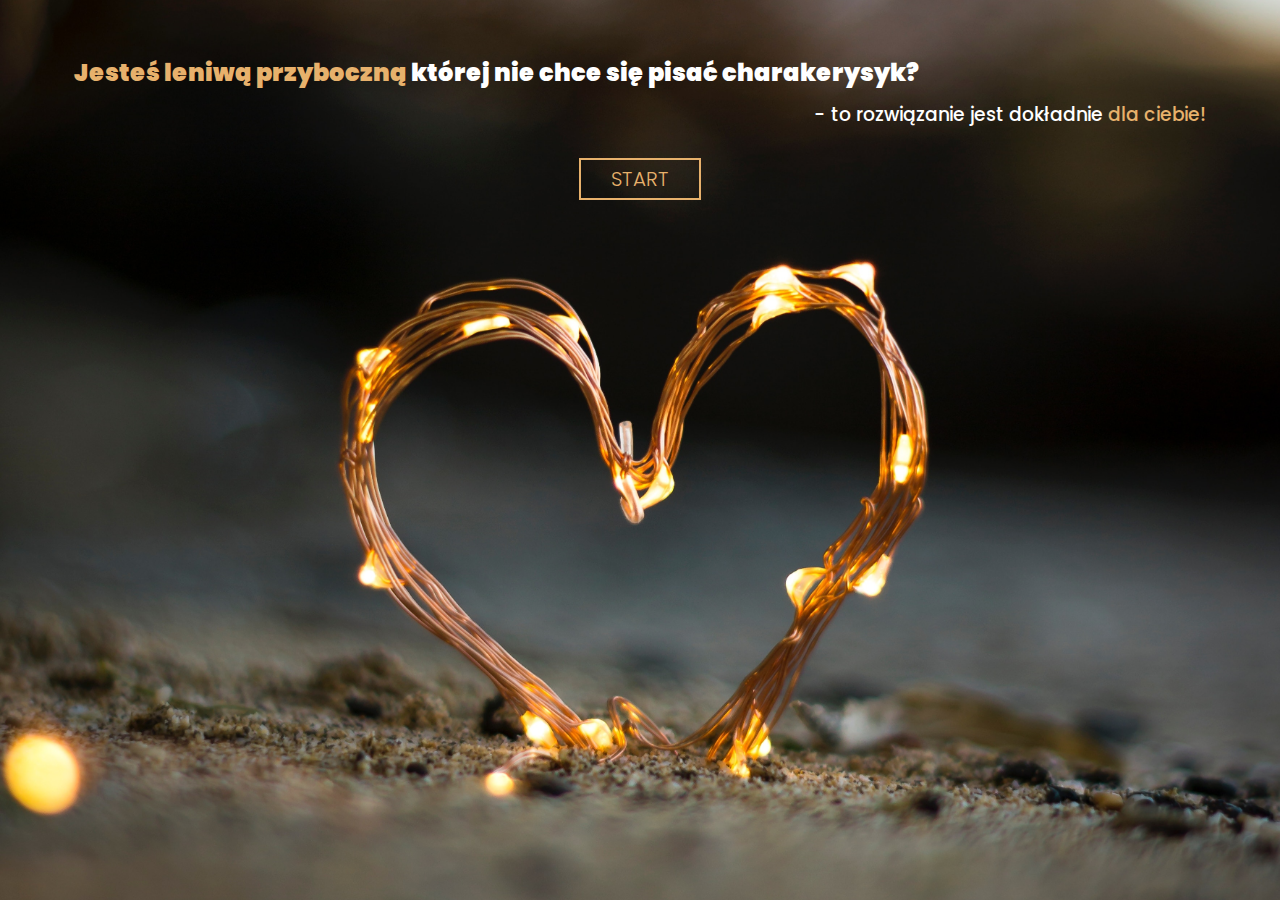
==== index.html @ 84a64c1d "creating topDiv and adding style for this" ====
<!DOCTYPE html>
<html lang="en">
<head>
    <meta charset="UTF-8">
    <meta name="viewport" content="width=device-width, initial-scale=1.0">
    <link rel="preconnect" href="https://fonts.gstatic.com">
    <link href="https://fonts.googleapis.com/css2?family=Noto+Sans+JP:wght@100;300;400;500;700;900&family=Poppins:ital,wght@0,100;0,200;0,300;0,400;0,500;0,600;1,200;1,600;1,700;1,800;1,900&display=swap" rel="stylesheet">
    <title>CharakterystykaDlaPaniHanki</title>
    <link rel="stylesheet" href="style.css">
</head>
<body>
    <div class="topDiv">
        <div class="topDiv___textBox">
            <h2><span class="yellow">Jesteś leniwą przyboczną</span> której nie chce się pisać charakerysyk?</h2>
            <h3>- to rozwiązanie jest dokładnie<span class="yellow"> dla ciebie!</span></h3><br>
           
        </div>
        <h5 class="center"><a href="mainContent.html" class="btn">start</a></h5>
    </div>
    <script src="main.js"></script>
</body>
</html>
---- style.css ----
body {
  margin: 0;
  font-family: 'Poppins', sans-serif;
}

.topDiv {
  min-height: 90vh;
  width: 90%;
  padding: 5vh 5%;
  background-image: url(img/img.jpg);
  background-size: cover;
  background-position: center;
  color: #ffffff;
}

h2 {
  font-weight: 900;
  margin: 10px;
  text-align: left;
}

h3 {
  margin: 10px;
  font-weight: 500;
  text-align: right;
}

.yellow {
  color: #E7B16C;
}

.center {
  text-align: center;
  margin: 0;
}

.btn {
  color: #E7B16C;
  text-decoration: none;
  text-transform: uppercase;
  padding: 5px 30px;
  border: 2px solid #E7B16C;
  font-weight: 300;
  font-size: 1.5em;
  -webkit-transition: 0.3s;
  transition: 0.3s;
}

.btn:hover {
  color: #000;
  background-color: #E7B16C;
}
/*# sourceMappingURL=style.css.map */
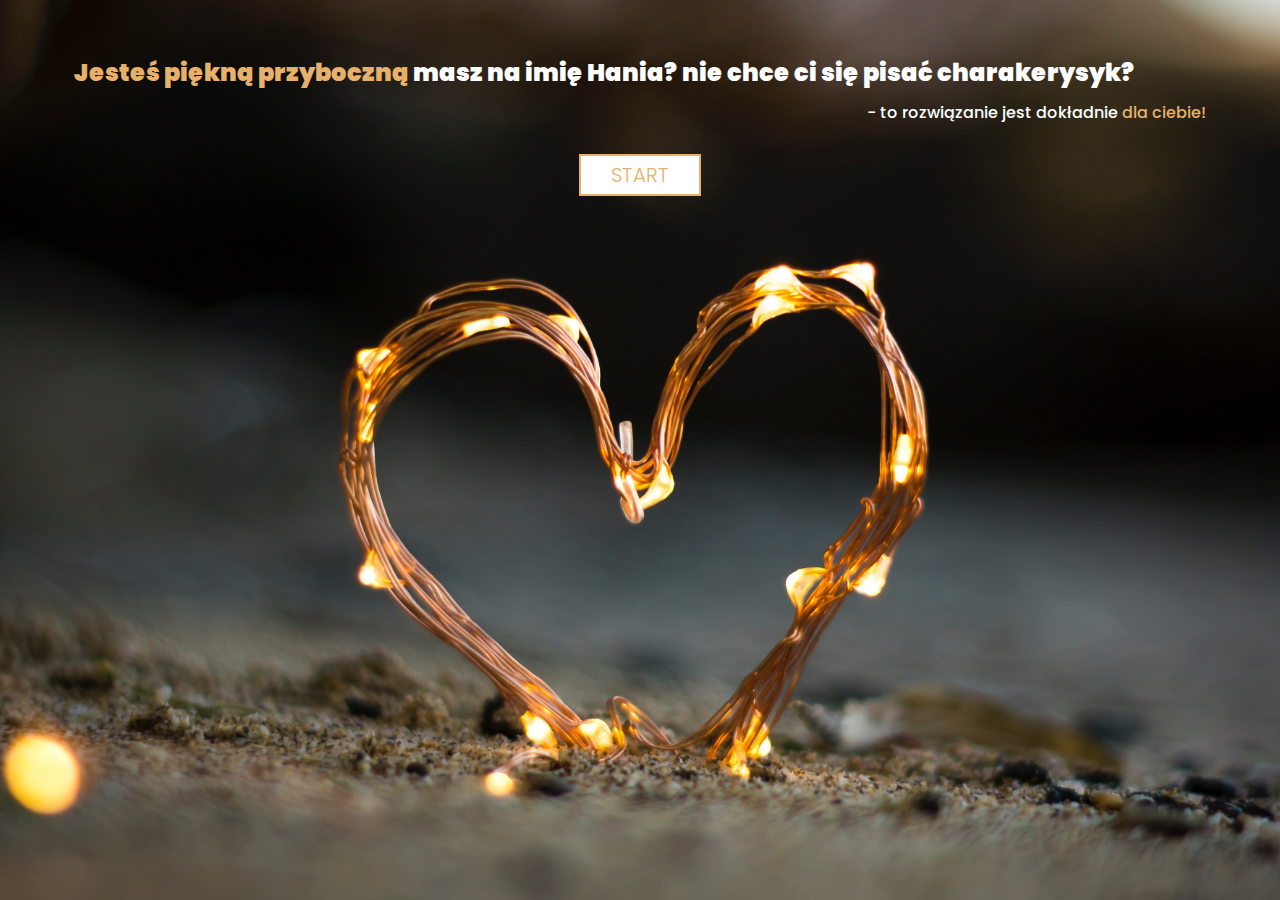
==== commit 33764b18: "creating forms and script" ====
--- a/index.html
+++ b/index.html
@@ -11,11 +11,11 @@
 <body>
     <div class="topDiv">
         <div class="topDiv___textBox">
-            <h2><span class="yellow">Jesteś leniwą przyboczną</span> której nie chce się pisać charakerysyk?</h2>
-            <h3>- to rozwiązanie jest dokładnie<span class="yellow"> dla ciebie!</span></h3><br>
+            <h2><span class="yellow">Jesteś piękną przyboczną</span> masz na imię Hania? nie chce ci się pisać charakerysyk?</h2>
+            <h4>- to rozwiązanie jest dokładnie<span class="yellow"> dla ciebie!</span></h4><br>
            
         </div>
-        <h5 class="center"><a href="mainContent.html" class="btn">start</a></h5>
+        <h5 class="center"><a href="fomrsPage.html" class="btn">start</a></h5>
     </div>
     <script src="main.js"></script>
 </body>
--- a/style.css
+++ b/style.css
@@ -19,7 +19,7 @@
   text-align: left;
 }
 
-h3 {
+h4 {
   margin: 10px;
   font-weight: 500;
   text-align: right;
@@ -44,10 +44,25 @@
   font-size: 1.5em;
   -webkit-transition: 0.3s;
   transition: 0.3s;
+  background-color: #fff;
 }
 
 .btn:hover {
   color: #000;
   background-color: #E7B16C;
 }
+
+.contentDiv {
+  padding: 10vh 5%;
+  text-align: center;
+}
+
+.inputText {
+  border: none;
+  border-bottom: 2px solid #000;
+  color: #000;
+  font-size: 1.5em;
+  font-weight: 200;
+  margin: 25px auto;
+}
 /*# sourceMappingURL=style.css.map */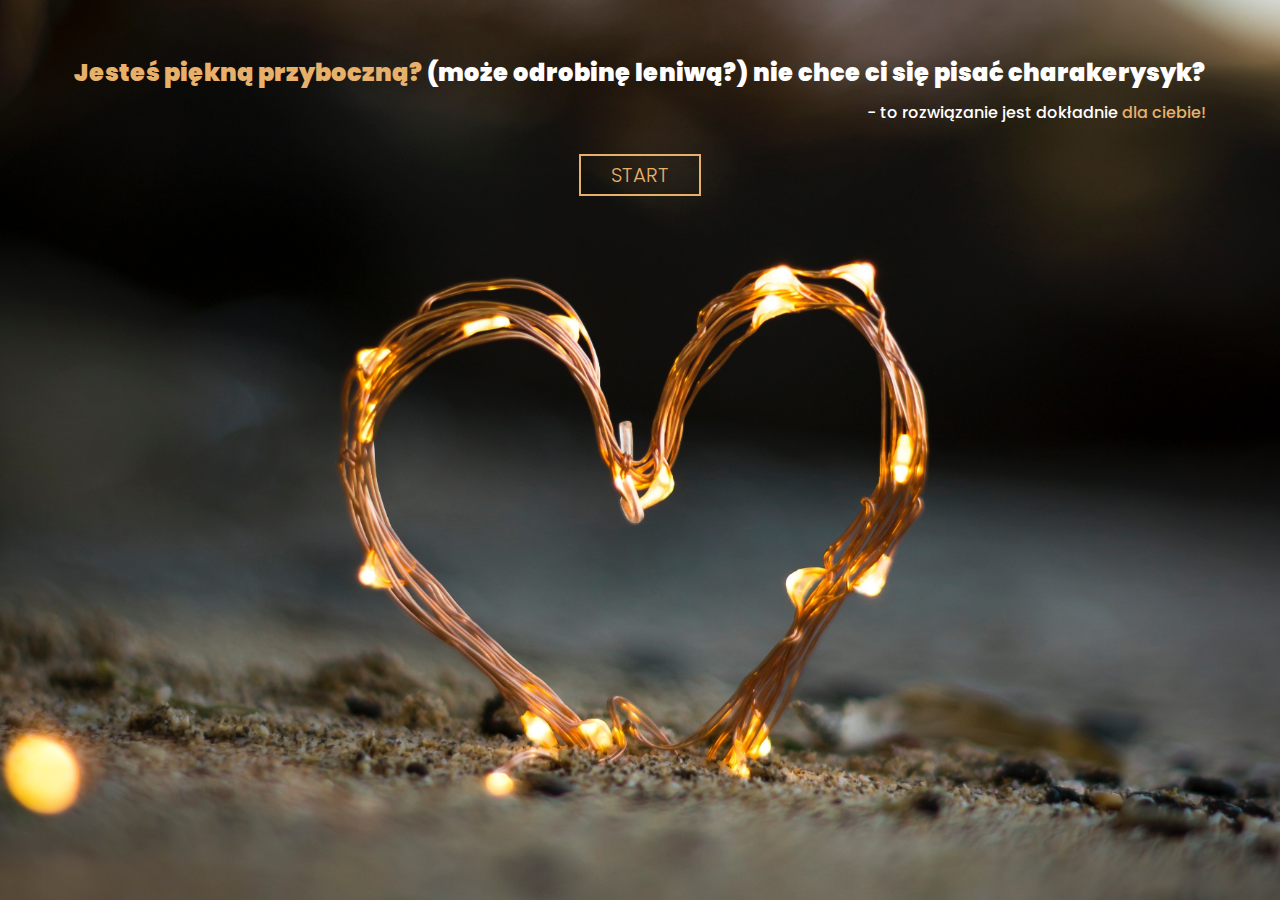
==== commit 0a4d8894: "reapering errors with btn" ====
--- a/index.html
+++ b/index.html
@@ -11,7 +11,7 @@
 <body>
     <div class="topDiv">
         <div class="topDiv___textBox">
-            <h2><span class="yellow">Jesteś piękną przyboczną</span> masz na imię Hania? nie chce ci się pisać charakerysyk?</h2>
+            <h2><span class="yellow">Jesteś piękną przyboczną?</span> (może odrobinę leniwą?) nie chce ci się pisać charakerysyk?</h2>
             <h4>- to rozwiązanie jest dokładnie<span class="yellow"> dla ciebie!</span></h4><br>
            
         </div>
--- a/style.css
+++ b/style.css
@@ -44,7 +44,6 @@
   font-size: 1.5em;
   -webkit-transition: 0.3s;
   transition: 0.3s;
-  background-color: #fff;
 }
 
 .btn:hover {
